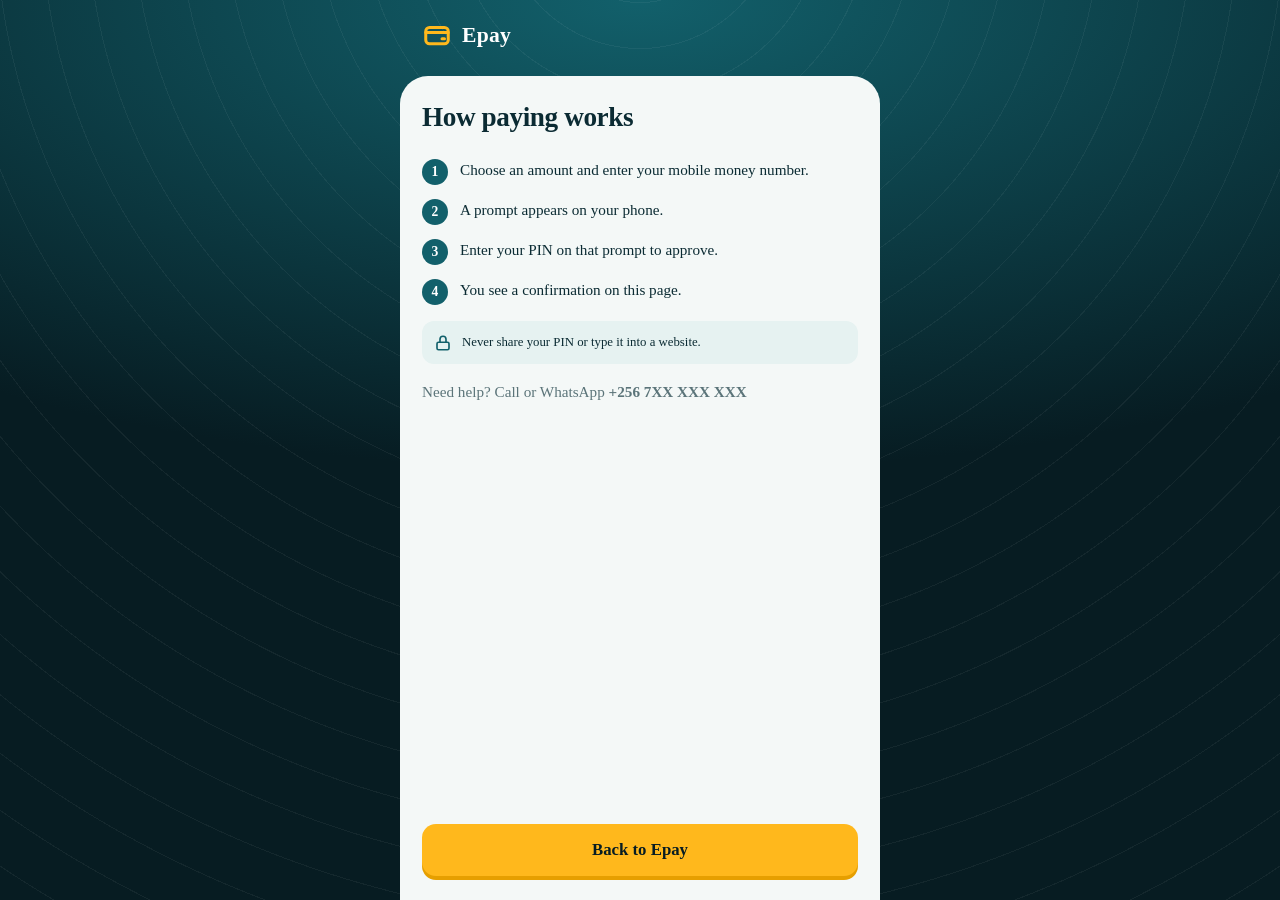
==== help.html @ 9a757c5f "Add Epay site" ====
﻿<!DOCTYPE html><html lang="en"><head><meta charset="UTF-8"><meta name="viewport" content="width=device-width,initial-scale=1,viewport-fit=cover"><meta name="theme-color" content="#071c22"><link rel="manifest" href="manifest.webmanifest"><link rel="icon" href="icons/icon-192.png"><link rel="apple-touch-icon" href="icons/apple-touch-icon.png"><meta name="apple-mobile-web-app-capable" content="yes"><meta name="mobile-web-app-capable" content="yes"><meta name="apple-mobile-web-app-title" content="Epay"><link rel="stylesheet" href="style.css"><title>How it works</title></head><body>
<div class="app"><header class="bar"><div class="brand"><svg viewBox="0 0 24 24" fill="none" stroke="#ffb81c" stroke-width="2.4" stroke-linecap="round" stroke-linejoin="round"><rect x="3" y="6" width="18" height="13" rx="3"/><path d="M3 10h18M16 15h2"/></svg> Epay</div><span class="pill" id="net" hidden>Offline</span></header>
<main class="sheet"><h1>How paying works</h1>
<ol class="steps"><li>Choose an amount and enter your mobile money number.</li><li>A prompt appears on your phone.</li><li>Enter your PIN on that prompt to approve.</li><li>You see a confirmation on this page.</li></ol>
<div class="note"><svg viewBox="0 0 24 24" fill="none" stroke="#12606b" stroke-width="2.2" stroke-linecap="round" stroke-linejoin="round"><rect x="4" y="11" width="16" height="10" rx="2"/><path d="M8 11V7a4 4 0 0 1 8 0v4"/></svg><span>Never share your PIN or type it into a website.</span></div>
<p style="margin-top:16px">Need help? Call or WhatsApp <b>+256 7XX XXX XXX</b></p>
<div class="spacer"></div><a class="btn" href="index.html">Back to Epay</a></main></div>
<script src="app.js"></script></body></html>
---- style.css ----
﻿:root{--ink:#0b2b33;--deep:#071c22;--teal:#12606b;--paper:#f4f8f7;--line:#c9d8d6;--amber:#ffb81c;--amber-d:#e69f00;--ok:#17a55f;--bad:#e04848;--muted:#5b7479;
--font:Georgia,"Times New Roman",Times,"Noto Serif",serif}
*{box-sizing:border-box;-webkit-tap-highlight-color:transparent}
html{-webkit-text-size-adjust:100%}
body{font-variant-numeric:lining-nums;margin:0;min-height:100vh;min-height:100dvh;display:flex;font-family:var(--font);color:var(--ink);
 background:repeating-radial-gradient(circle at 50% -10%,#ffffff0d 0 1px,transparent 1px 46px),radial-gradient(120% 70% at 50% 0%,#12606b 0%,var(--deep) 75%);
 background-attachment:fixed;padding-top:env(safe-area-inset-top);overscroll-behavior:none}
.app{width:100%;max-width:480px;margin:0 auto;display:flex;flex-direction:column;flex:1}
.bar{display:flex;align-items:center;justify-content:space-between;padding:20px 22px 26px;color:#fff}
.brand{display:flex;align-items:center;gap:10px;font-size:1.35rem;font-weight:800;letter-spacing:.3px}
.brand svg{width:30px;height:30px}
.pill{background:var(--amber);color:var(--deep);font-size:.75rem;font-weight:700;padding:5px 10px;border-radius:99px}
.sheet{flex:1;display:flex;flex-direction:column;background:var(--paper);border-radius:28px 28px 0 0;padding:26px 22px calc(24px + env(safe-area-inset-bottom))}
h1{margin:0 0 6px;font-size:1.7rem;line-height:1.15;font-weight:800;letter-spacing:-.4px}
p{margin:0;color:var(--muted);line-height:1.55;font-size:.95rem}
.tiles{display:grid;gap:10px;margin:20px 0 22px}
.tile input{position:absolute;opacity:0;pointer-events:none}
.tile span{display:flex;justify-content:space-between;align-items:center;gap:12px;padding:14px 16px;border:2px solid var(--line);border-radius:14px;background:#fff;cursor:pointer;font-weight:600;transition:border-color .15s,background .15s}
.tile span b{font-size:1.05rem;font-weight:800;white-space:nowrap}
.tile small{display:block;font-weight:400;color:var(--muted);font-size:.8rem;margin-top:2px}
.tile input:checked+span{border-color:var(--teal);background:#e6f2f1;box-shadow:inset 0 0 0 1px var(--teal)}
label.f{display:block;margin:0 0 6px;font-weight:600;font-size:.88rem}
input[type=tel],input[type=email]{width:100%;padding:14px;border:2px solid var(--line);border-radius:12px;font:500 1.05rem var(--font);background:#fff;color:var(--ink);margin-bottom:14px}
input[type=tel]:focus,input[type=email]:focus{border-color:var(--teal);outline:none}
:focus-visible{outline:3px solid var(--amber);outline-offset:2px}
.spacer{flex:1;min-height:8px}
button,.btn{display:block;width:100%;padding:16px;background:var(--amber);color:var(--deep);border:0;border-radius:14px;font:800 1.05rem var(--font);text-align:center;text-decoration:none;cursor:pointer;box-shadow:0 4px 0 var(--amber-d);transition:transform .1s,box-shadow .1s}
button:active,.btn:active{transform:translateY(3px);box-shadow:0 1px 0 var(--amber-d)}
.offline #pay{background:#c9d8d6;box-shadow:0 4px 0 #aebfbd;color:var(--muted)}
.note{display:flex;gap:10px;margin-top:16px;font-size:.8rem;line-height:1.45;background:#e6f2f1;padding:12px;border-radius:12px}
.note svg{flex:none;width:18px;height:18px;margin-top:1px}
.links{display:flex;justify-content:center;gap:22px;margin-top:16px;font-size:.88rem}
.links a,.links button{color:var(--teal);font-weight:600;background:none;border:0;box-shadow:none;width:auto;padding:0;display:inline;font-size:.88rem;text-decoration:none}
.badge{width:76px;height:76px;border-radius:50%;display:grid;place-items:center;margin:8px 0 18px;font-size:2.2rem;color:#fff;background:var(--teal)}
.badge.ok{background:var(--ok)}.badge.bad{background:var(--bad)}
.ref{font:600 .85rem ui-monospace,Menlo,monospace;background:#fff;border:1px dashed var(--line);border-radius:10px;padding:10px 12px;word-break:break-all;margin-top:18px}
.steps{list-style:none;margin:20px 0 0;padding:0;display:grid;gap:14px;counter-reset:s}
.steps li{counter-increment:s;display:flex;gap:12px;align-items:flex-start;line-height:1.45;font-size:.95rem}
.steps li::before{content:counter(s);flex:none;width:26px;height:26px;border-radius:50%;background:var(--teal);color:#fff;font-weight:700;font-size:.85rem;display:grid;place-items:center}
@media (prefers-reduced-motion:reduce){*{transition:none!important}}

input[type=text]{width:100%;padding:14px;border:2px solid var(--line);border-radius:12px;font:500 1.05rem var(--font);background:#fff;color:var(--ink);margin-bottom:14px}
input[type=text]:focus{border-color:var(--teal);outline:none}
.amt{display:flex;align-items:center;gap:10px;border:2px solid var(--line);border-radius:14px;background:#fff;padding:0 16px;margin-bottom:14px}
.amt:focus-within{border-color:var(--teal)}
.amt span{font-weight:800;color:var(--muted)}
.amt input[type=text]{border:0;margin:0;padding:16px 0;font-size:1.7rem;font-weight:800;letter-spacing:-.5px;min-width:0}
.amt input[type=text]:focus{outline:none}
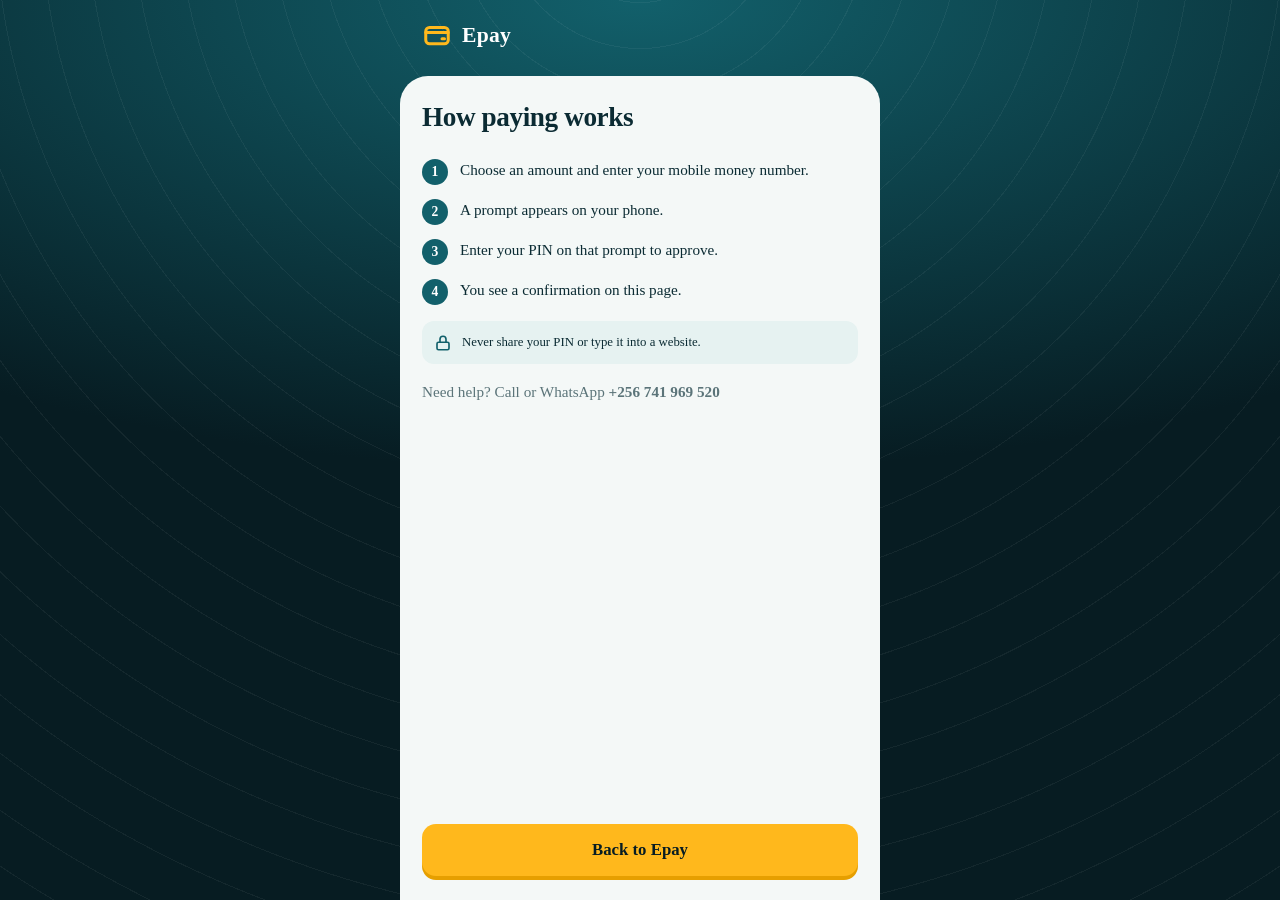
==== commit 6517b287: "reforms" ====
--- a/help.html
+++ b/help.html
@@ -3,6 +3,6 @@
 <main class="sheet"><h1>How paying works</h1>
 <ol class="steps"><li>Choose an amount and enter your mobile money number.</li><li>A prompt appears on your phone.</li><li>Enter your PIN on that prompt to approve.</li><li>You see a confirmation on this page.</li></ol>
 <div class="note"><svg viewBox="0 0 24 24" fill="none" stroke="#12606b" stroke-width="2.2" stroke-linecap="round" stroke-linejoin="round"><rect x="4" y="11" width="16" height="10" rx="2"/><path d="M8 11V7a4 4 0 0 1 8 0v4"/></svg><span>Never share your PIN or type it into a website.</span></div>
-<p style="margin-top:16px">Need help? Call or WhatsApp <b>+256 7XX XXX XXX</b></p>
+<p style="margin-top:16px">Need help? Call or WhatsApp <b>+256 741 969 520</b></p>
 <div class="spacer"></div><a class="btn" href="index.html">Back to Epay</a></main></div>
 <script src="app.js"></script></body></html>
